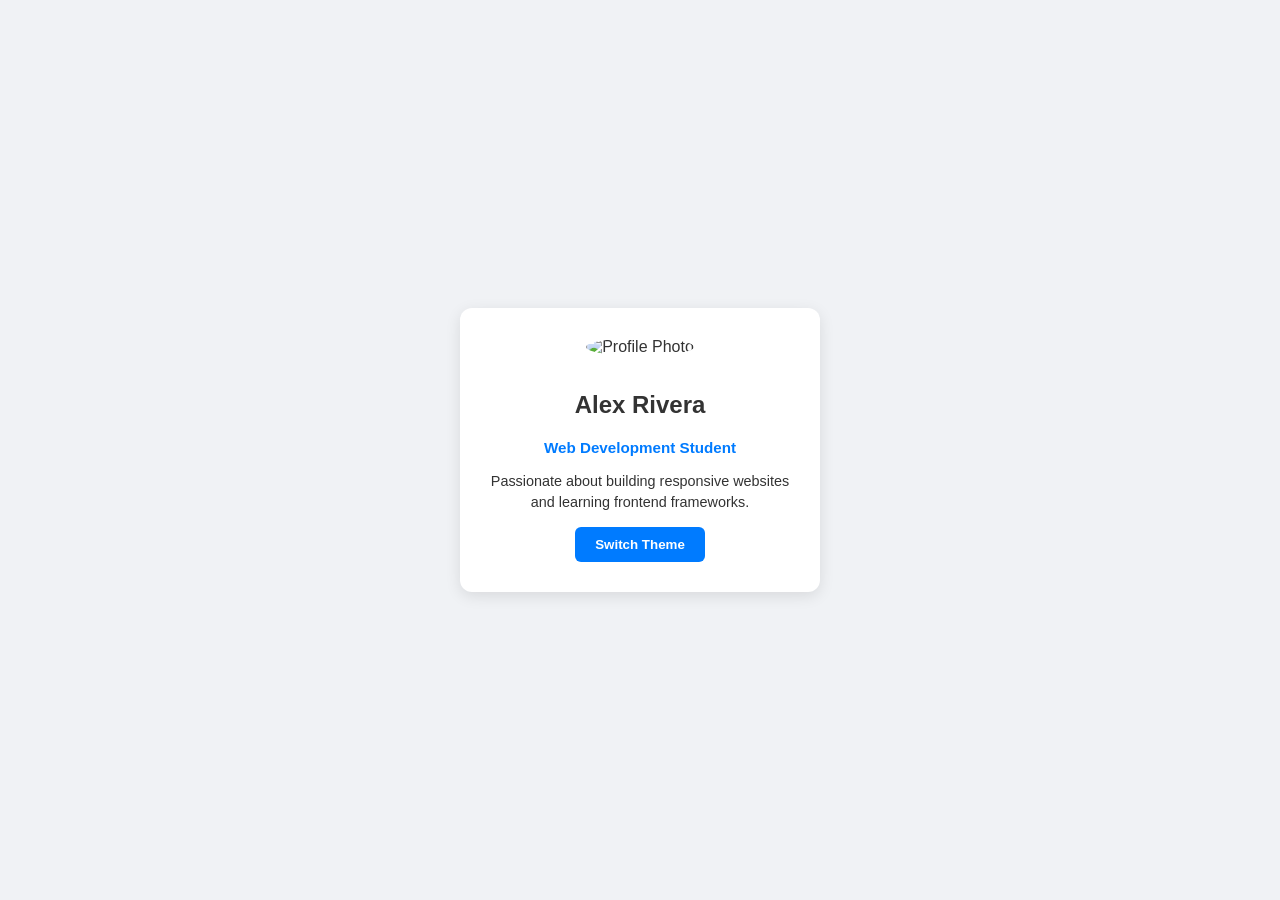
==== it23b-web-project/index.html @ 9d02faff "Initial commit" ====
<!DOCTYPE html>
<html lang="en">
<head>
    <meta charset="UTF-8">
    <meta name="viewport" content="width=device-width, initial-scale=1.0">
    <title>Personal Profile Card</title>
    <link rel="stylesheet" href="styles.css">
</head>

<body>
    <div class="card">
        <img 
            src="https://api.dicebear.com/7.x/bottts/svg?seed=Alex" 
            alt="Profile Photo" 
            id="avatar"
        >

        <h2 id="name">Alex Rivera</h2>

        <p class="title">Web Development Student</p>

        <p class="bio">
            Passionate about building responsive websites and learning frontend frameworks.
        </p>

        <button id="theme-btn">Switch Theme</button>
    </div>

    <script src="script.js"></script>
</body>
</html>
---- it23b-web-project/styles.css ----
/* Reset and Page Layout */
body {
    font-family: 'Segoe UI', Tahoma, Geneva, Verdana, sans-serif;
    background-color: #f0f2f5;
    color: #333333;
    display: flex;
    justify-content: center;
    align-items: center;
    height: 100vh;
    margin: 0;
    transition: background-color 0.3s, color 0.3s;
}
/* Card Component */
.card {
    background-color: #ffffff;
    padding: 30px;
    border-radius: 12px;
    box-shadow: 0 4px 15px rgba(0, 0, 0, 0.1);
    text-align: center;
    max-width: 300px;
    transition: background-color 0.3s;
}

.card img {
    width: 100px;
    height: 100px;
    border-radius: 50%;
    object-fit: cover;
    margin-bottom: 15px;
}

.title {
    color: #007bff;
    font-weight: 600;
    font-size: 0.95rem;
}
.bio {
    font-size: 0.9rem;
    line-height: 1.4;
    margin: 15px 0;
}

/* Interactive Button */
button {
    background-color: #007bff;
    color: #ffffff;
    border: none;
    padding: 10px 20px;
    border-radius: 6px;
    cursor: pointer;
    font-weight: bold;
    transition: background-color 0.2s;
}

button:hover {
    background-color: #0056b3;
}
/* Dark Mode State Class */
body.dark-mode {
    background-color: #1e1e2e;
    color: #ffffff;
}

body.dark-mode .card {
    background-color: #2b2b3d;
    color: #ffffff;
}
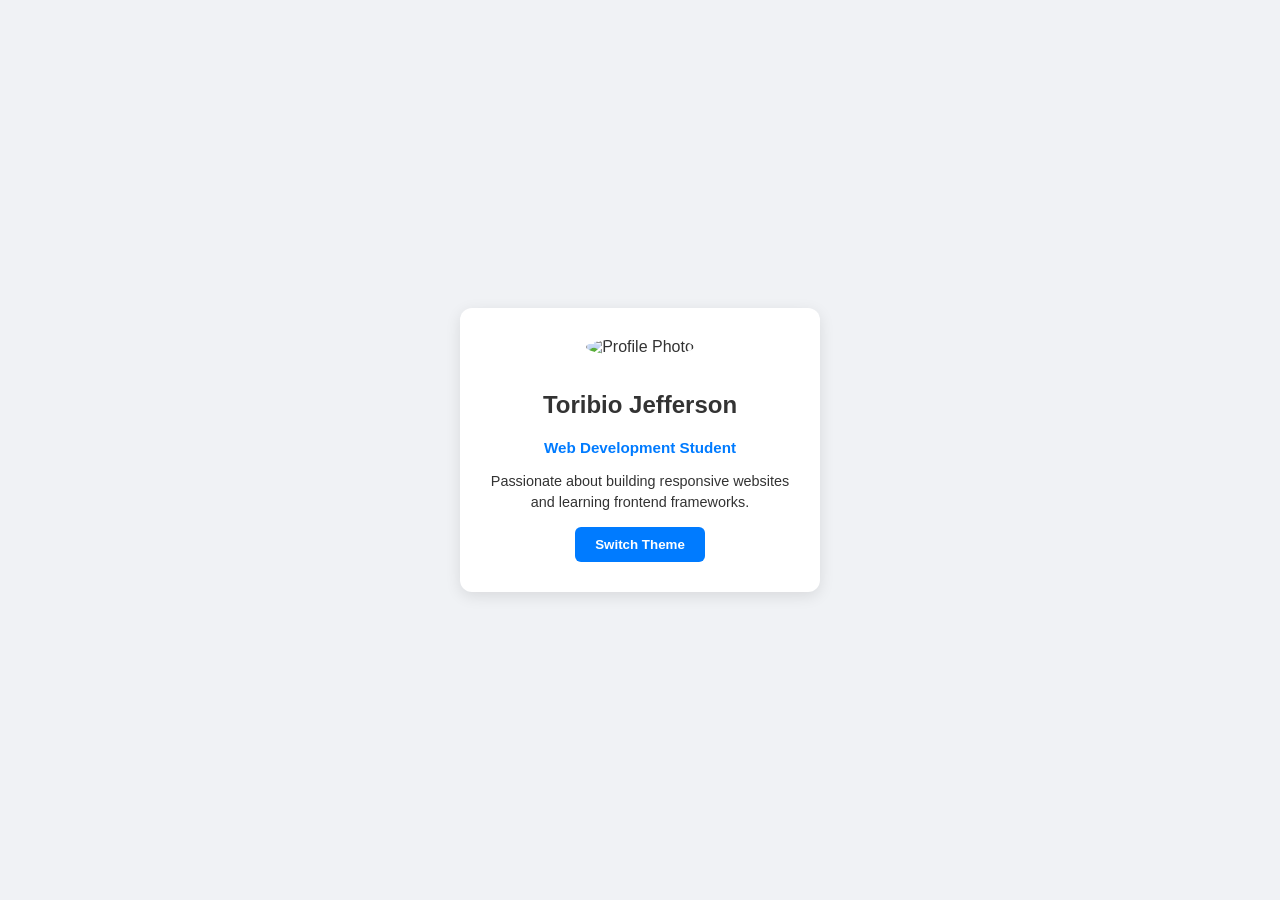
==== commit 4dba6016: "Update index.html" ====
--- a/it23b-web-project/index.html
+++ b/it23b-web-project/index.html
@@ -3,7 +3,7 @@
 <head>
     <meta charset="UTF-8">
     <meta name="viewport" content="width=device-width, initial-scale=1.0">
-    <title>Personal Profile Card</title>
+    <title>Toribio Personal Profile Card</title>
     <link rel="stylesheet" href="styles.css">
 </head>
 
@@ -15,7 +15,7 @@
             id="avatar"
         >
 
-        <h2 id="name">Alex Rivera</h2>
+        <h2 id="name">Toribio Jefferson</h2>
 
         <p class="title">Web Development Student</p>
 
